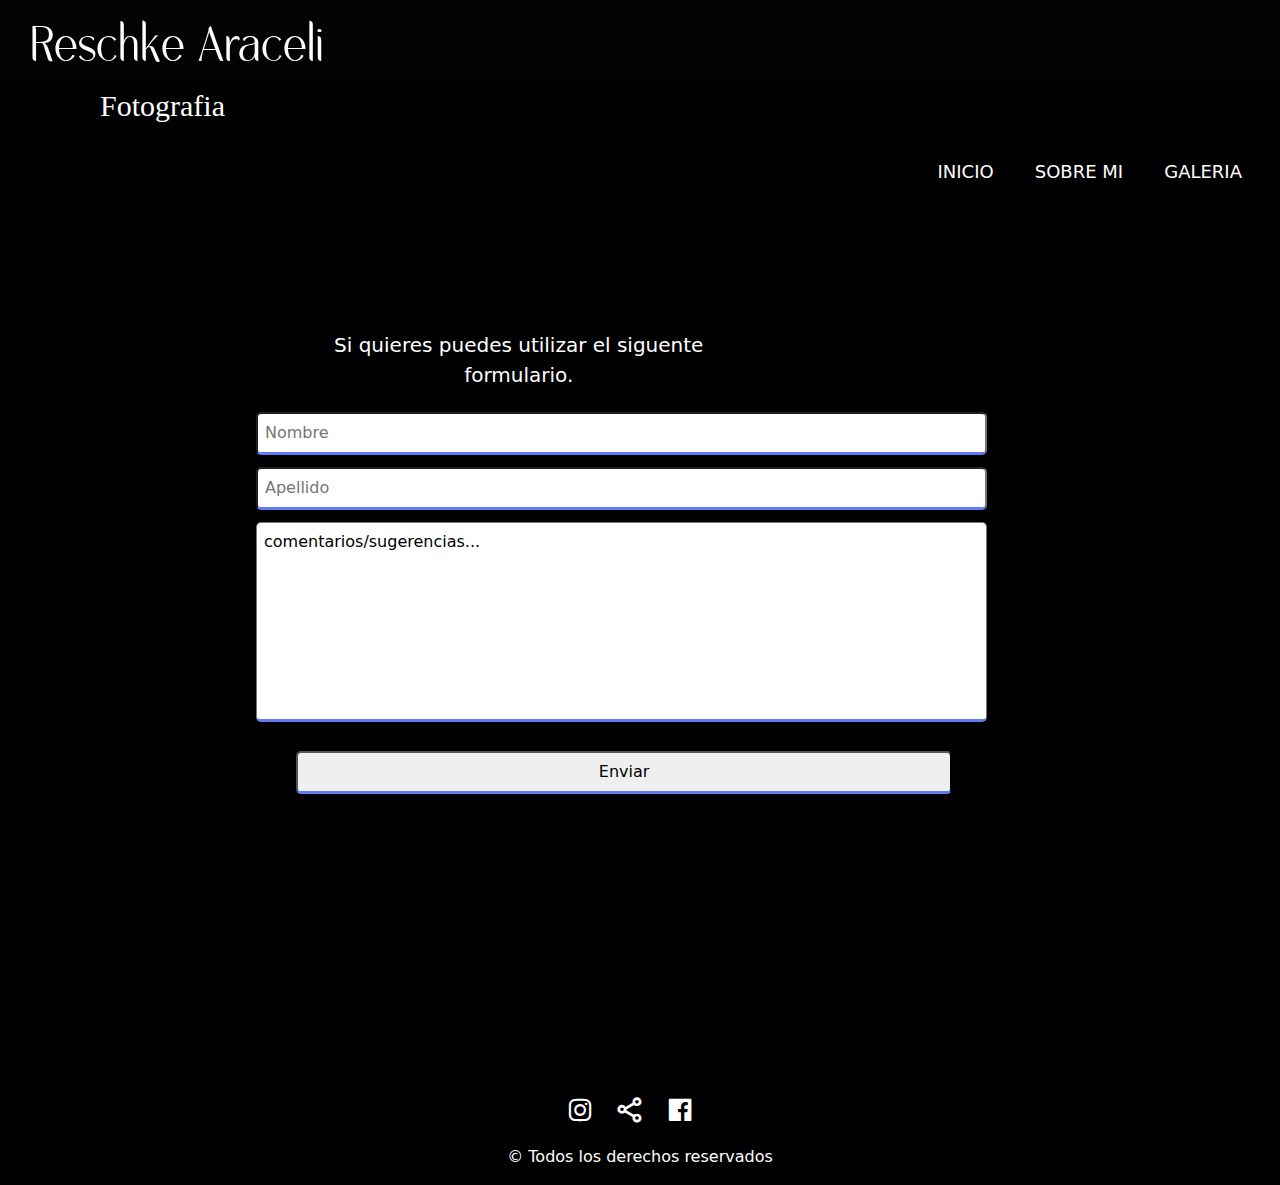
==== paginas/contacto.html @ 7e395122 "ajustesnav" ====
<!DOCTYPE html>
<html lang="en">
<head>
  <meta charset="UTF-8">
  <meta http-equiv="X-UA-Compatible" content="IE=edge">
  <meta name="viewport" content="width=device-width, initial-scale=1.0">
  <title>Contacto</title>

  <link rel="stylesheet" href="..//css/bootstrap.css">
  <link rel="stylesheet" href="..//css/style.css">
  <link href='https://unpkg.com/boxicons@2.1.4/css/boxicons.min.css' rel='stylesheet'>
  
</head>
  <body>
    <header>
      <nav>
        <link rel="import href=menu.html">
        <input type="checkbox" id="check">
        <label for="check" class="menu">
        <i class='bx bx-menu'></i>
        </label>
        <div> 
          <h1>Reschke Araceli</h1>
        </div>
        <div>
          <h2>Fotografia</h2> 
        </div>  
        
        <ul>
         <li class ="nav-item"><a href="../index.html">inicio </a></li>
         <li class="nav-item"><a href="../paginas/sobre-mi.html">sobre mi</a></li>
         <li class="nav-item "><a href="../paginas/galeria.html">galeria</a></li>
        </ul>
      </nav>
    </header>
    <main>
      <section>
        <article>
          <div class="flex-container">
            <form class="form">
    
              <p class="form-parrafo"> Si quieres puedes utilizar el siguente formulario.</p>
              
              <div class="form-section">
                <input type="text" placeholder="Nombre" class="form-input">
              </div>
    
              <div class="form-section">
               <input type="text" placeholder="Apellido"class="form-input">
              </div>                 
              
              <div class="form-section">            
                <textarea class="form-input" name="4" cols="30">comentarios/sugerencias...</textarea >
              </div>
              <div class="form-boton">
                <input type="button" value="Enviar"class="form-input">
              </div>  
             
            </form>
          </div>                    
                  
             
        </article>
      </section> 
    </main>
    <aside>
      <ul class="info-redes">                   
        <li>
          <div >
           <a href="https://www.instagram.com/reschke.araceli/"><i class='bx bxl-instagram' ></i></a>
          </div>
        </li>
        <li>
          <div >
            <a href=><i class='bx bx-share-alt'></i></a>
          </div>
        </li>
        <li>
          <div >
           <a href="https://www.facebook.com/reschke.araceli/"><i class='bx bxl-facebook-square' ></i></a>
          </div>
        </li>       
      </ul>           
      
    </aside>
    <footer class="footer-cotainer">
                
      <section class="container-info">
        <div class="derechos">
         <p>© Todos los derechos reservados </p>           
        </div>
      </section>
          
    </footer>
  </body>
</html>
---- css/style.css ----
body {
  background-color: rgb(0, 0, 0);
}

* {
  padding: 0;
  margin: 0;
  text-decoration: none;
  list-style: none;
  box-sizing: border-box;
}

@font-face {
  font-family: "Melorist";
  src: url(../fuentes/Melorist.ttf);
}
a {
  color: #fffefe;
}
a:hover {
  background-color: #ffffff;
  color: #000000;
}

nav {
  background: #030303;
  height: 80px;
  width: 100%;
}
nav ul {
  float: right;
  margin-right: 20px;
}
nav ul li {
  display: inline-block;
  line-height: 80px;
  margin: 0 5px;
}
nav ul li a {
  color: #fffefe;
  font-size: 18px;
  padding: 7px 13px;
  border-radius: 3px;
  text-transform: uppercase;
  text-decoration: none;
}
nav ul li a:hover {
  background: #f9f8f8;
  transition: 0.5s;
}
nav .menu {
  font-size: 30px;
  color: #f9f5f5;
  float: right;
  line-height: 80px;
  margin-right: 40px;
  cursor: pointer;
  display: none;
}
nav #check {
  display: none;
}
nav h1 {
  color: white;
  font-size: 50px;
  font-family: "Melorist";
  align-items: flex-start;
  padding-left: 30px;
  padding-top: 20px;
}
nav h2 {
  color: white;
  font-size: 30px;
  font-family: Louis George Cafe Light;
  padding-left: 100px;
}

img.custom {
  height: 600px;
  width: 600px;
  object-fit: scale-down;
}

aside ul li {
  display: flex;
  display: inline-block;
  margin-right: 20px;
  padding-top: 10px;
}

.info-redes {
  list-style: none;
  font-size: 30px;
  display: flex;
  justify-content: center;
  padding: 0;
  margin: 0;
  padding-top: 20px;
}

.derechos {
  display: flex;
  justify-content: center;
  padding-top: 10px;
  color: white;
}

.sobre-mi {
  display: flex;
  justify-content: center;
  padding-top: 200px;
  padding-left: 200px;
}
.sobre-mi .content-info {
  background-color: rgb(0, 0, 0);
  font-family: Louis George Cafe;
  color: white;
  width: 1000px;
  height: 700px;
  padding: 20px;
  border: 0px solid;
  position: sticky;
  text-align: justify h3;
  text-align-font-size: 40px;
  text-align-display: flex;
  text-align-justify-content: center;
  text-align-padding: 20px;
}

.gallery-container {
  display: grid;
  grid-template-columns: repeat(7, 200px);
  grid-template-rows: 120px repeat(2, 120px);
  grid-gap: 30px;
  padding-top: 150px;
  padding-left: 150px;
}
.gallery-container img {
  border-radius: 5px;
}

.flex-container {
  display: flex;
  align-items: center;
  justify-content: center;
  margin: 100px 100px;
}
.flex-container .form {
  background-color: rgb(0, 0, 0);
  margin: auto;
  padding: 150px;
  min-height: 400px;
  text-align: center;
}
.flex-container .form .form-parrafo {
  font-size: 20px;
  text-align: center;
  color: white;
  padding-left: 50px;
}
.flex-container .form .form-input {
  width: 150%;
  padding: 7px;
  margin: 6px;
  border-radius: 5px;
  border-bottom: 3px solid rgb(96, 123, 245);
}
.flex-container .form .form-input .form textarea {
  min-height: 200px;
  resize: none;
}
.flex-container .form .form-input .form-boton {
  padding: 10px;
  padding-left: 40px;
  width: 100%;
}

/*# sourceMappingURL=style.css.map */
body{
    background-color: rgb(0, 0, 0);
}
*{
    padding: 0;
    margin: 0;
    text-decoration: none;
    list-style: none;
    box-sizing: border-box;
}
@font-face{
    font-family:"Melorist" ;
    src: url(../fuentes/Melorist.ttf);
}
a{
    color: #fffefe;
}
a:hover {
    background-color: #ffffff;
    color: #000000;
}
nav{
    background: #030303;
    height: 80px;
    width: 100%;
}
nav ul{
    float: right;
    margin-right: 20px;
}
nav ul li{
    display: inline-block;
    line-height: 80px;
    margin: 0 5px;
}
nav ul li a{
    color: #fffefe;
    font-size: 18px;
    padding: 7px 13px;
    border-radius: 3px;
    text-transform: uppercase;
    text-decoration: none;
}
li a.nav-item, li a:hover{
    background: #f9f8f8;
    transition: .5s; 
}
.menu{
    font-size: 30px;
    color: #f9f5f5;
    float: right;
    line-height: 80px;
    margin-right: 40px;
    cursor: pointer;
    display: none;
}
#check{
    display: none;
}
h1{
    color: white;
    font-size: 50px;
    font-family:"Melorist";
    align-items: flex-start;
    padding-left:30px ;
    padding-top: 20px;
}
h2{
    color: white;
    font-size: 30px;
    font-family:Louis George Cafe Light;
    padding-left: 100px;
}
img.custom{
    height: 600px;
    width: 600px;
    object-fit: scale-down;
}

aside ul li {
    display: flex;
    display: inline-block; 
    margin-right: 20px; 
    padding-top: 10px;  

}
.info-redes{
    list-style: none;
    font-size: 30px;    
    display: flex;
    justify-content: center;
    padding: 0;
    margin: 0;
    padding-top: 20px;
}
.derechos{
    display: flex;
    justify-content: center;    
    padding-top: 10px;
    color: white;
}
/*sobre mi*/
.sobre-mi{
    display: flex;
    justify-content:center;    
    padding-top: 200px;
    padding-left: 200px;    
}
.content-info {
    background-color: rgb(0, 0, 0);
    font-family:Louis George Cafe; ;
    color:white;
    width: 1000px;
    height: 700px;    
    padding: 20px;
    border: 0px solid;
    position: sticky;
    text-align: justify
} 
.content-info h3 {
    font-size: 40px;
    display: flex;
    justify-content: center;
    padding: 20px;
}
/*galeria*/
.gallery-container{
    display: grid;
    grid-template-columns: repeat(7, 200px) ;
    grid-template-rows: 120px repeat(2, 120px);
    grid-gap: 30px;
    padding-top: 150px;
    padding-left: 150px;
}
.gallery-container img{
    border-radius: 5px;
}
/*contactos*/
.form{
    background-color: rgb(0, 0, 0);
    margin: auto;
    padding: 150px  ;
    min-height: 400px;
    text-align: center;
}
.form-parrafo {
    font-size: 20px;
    text-align: center;
    color: white;
    padding-left: 50px
}
.flex-container{
    display: flex; 
    align-items: center; 
    justify-content: center; 
    margin: 100px 100px;
} 
.form-input{
    width: 150%;
    padding: 7px;
    margin: 6px;
    border-radius: 5px;
    border-bottom: 3px solid rgb(96, 123, 245) ;
}
.form textarea{
    min-height: 200px;
    resize: none;
}
.form-boton{
    padding: 10px;
    padding-left: 40px;
    width: 100%;


}
@media screen and (max-width: 360px){
    .menu{
        display: block; 
        z-index: 1000;      
    }        
    ul{
        position:fixed;        
        width: 100%;        
        height: 100vh;
        background: #000000;
        top: 60px;
        left: -100%;             
        text-align:center;
        transition: all .5s;
        z-index: 1;
        
    }
    nav ul li{
        display: block;
        margin: 50px 0;
        line-height: 40px;
    } 
    nav ul li a{
        font-size: 20px;
    }  
    
    li a.nav-item, li a:hover{
        background: none;
        color: rgb(228, 244, 212);
    } 
    #check:checked ~ ul{
        left:0;
    }
    h1 {
        display: block;
        font-size: 20px;
        padding-top: 0px;
        padding-bottom: 0px;
        margin: 8px;
    }
    h2 {          
        font-size: 15px;
        padding-left: 50px;
        
    }
    aside ul li a {
       margin: 0.1;      
              
    }
    .slider{
        margin-top: 100px;
        
    }
    img.custom{
        height: 240px;
        width: 240px;
        object-fit: scale-down;       
       
    }   
            

    .footer-cotainer{
        display: flex;
        justify-content: center;
        padding-top: 200px;
        padding-bottom: 10px;
    }
    
    .gallery-container {
        display: grid;
        grid-template-columns: repeat(1, 1fr);
        grid-gap: 20px;
        padding-right: 200px;
        padding-left: 100px;

    } 
    .gallery-container img {
        grid-row-end:span 2 ;
           
    }
    .sobre-mi{
        display: flex;
       justify-content:center; 
       padding-top: 10px;
       padding-left: 5px;
       padding-right: 5px; 

    }
    .fijo{
        position:sticky;
        top: 0;
        background-color: #060606;
        padding: 12px;
    }
    .content-info {
        background-color: rgb(5, 5, 5);
        font-family:Louis George Cafe; ;
        color:white;
        width: 400px;
        height: 600px; 
        overflow: auto;
        padding: 10px;
        text-align:justify;
        margin: auto;     
    }
    .content-info h3 {
        font-size: 20px;
        display: flex;
        justify-content: center;
        padding: 20px;           
    }
    
    .form{
        background-color: rgb(0, 0, 0);
        padding: 0px ;
        padding-right: 100px;       
        text-align: center;  
    }
    .flex-container{
        display: flex;
        justify-content: center;       
    }    
    .form-parrafo{
        font-size: 15px;
        text-align: left;
    }
    .flex-container{
        display: flex; 
        align-items: center; 
        justify-content: center; 
        margin: 0px ;
        width: 100%;
        height: 100%;
        padding-top: 50px;        
        padding-right: 30px;    
    }  
}
@media screen and (max-width: 768px){
    .menu{
        padding-left: 20px;
    }
    nav ul li a{
        font-size: 12px;
    }
}
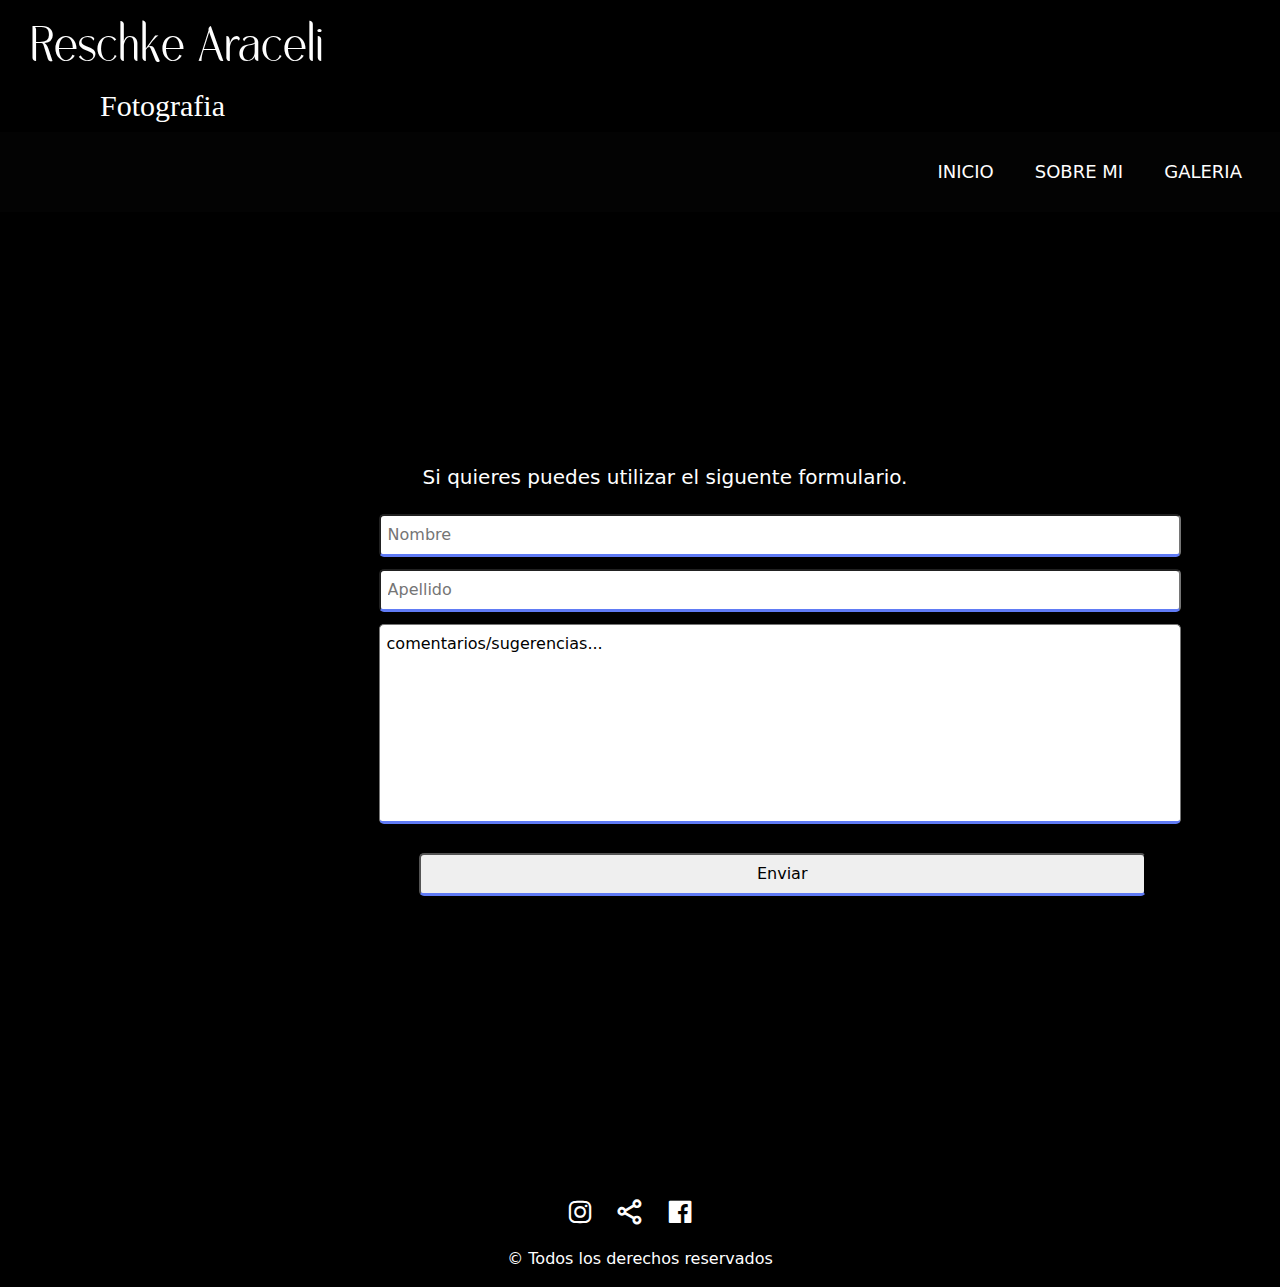
==== commit bbfea0f8: "ajustes de navegador" ====
--- a/paginas/contacto.html
+++ b/paginas/contacto.html
@@ -13,26 +13,27 @@
 </head>
   <body>
     <header>
+      <div> 
+        <h1>Reschke Araceli</h1>
+      </div>
+      <div>
+        <h2>Fotografia</h2> 
+      </div>
+    </header>  
       <nav>
         <link rel="import href=menu.html">
         <input type="checkbox" id="check">
         <label for="check" class="menu">
         <i class='bx bx-menu'></i>
         </label>
-        <div> 
-          <h1>Reschke Araceli</h1>
-        </div>
-        <div>
-          <h2>Fotografia</h2> 
-        </div>  
-        
+                
         <ul>
          <li class ="nav-item"><a href="../index.html">inicio </a></li>
          <li class="nav-item"><a href="../paginas/sobre-mi.html">sobre mi</a></li>
          <li class="nav-item "><a href="../paginas/galeria.html">galeria</a></li>
         </ul>
       </nav>
-    </header>
+    
     <main>
       <section>
         <article>
--- a/css/style.css
+++ b/css/style.css
@@ -1,42 +1,39 @@
-body {
+body{
   background-color: rgb(0, 0, 0);
 }
-
-* {
+*{
   padding: 0;
   margin: 0;
   text-decoration: none;
   list-style: none;
   box-sizing: border-box;
 }
-
-@font-face {
-  font-family: "Melorist";
+@font-face{
+  font-family:"Melorist" ;
   src: url(../fuentes/Melorist.ttf);
 }
-a {
+a{
   color: #fffefe;
 }
 a:hover {
   background-color: #ffffff;
   color: #000000;
 }
-
-nav {
+nav{
   background: #030303;
   height: 80px;
   width: 100%;
 }
-nav ul {
+nav ul{
   float: right;
   margin-right: 20px;
 }
-nav ul li {
+nav ul li{
   display: inline-block;
   line-height: 80px;
   margin: 0 5px;
 }
-nav ul li a {
+nav ul li a{
   color: #fffefe;
   font-size: 18px;
   padding: 7px 13px;
@@ -44,11 +41,11 @@
   text-transform: uppercase;
   text-decoration: none;
 }
-nav ul li a:hover {
+li a.nav-item, li a:hover{
   background: #f9f8f8;
-  transition: 0.5s;
-}
-nav .menu {
+  transition: .5s; 
+}
+.menu{
   font-size: 30px;
   color: #f9f5f5;
   float: right;
@@ -57,25 +54,24 @@
   cursor: pointer;
   display: none;
 }
-nav #check {
+#check{
   display: none;
 }
-nav h1 {
+h1{
   color: white;
   font-size: 50px;
-  font-family: "Melorist";
+  font-family:"Melorist";
   align-items: flex-start;
-  padding-left: 30px;
+  padding-left:30px ;
   padding-top: 20px;
 }
-nav h2 {
+h2{
   color: white;
   font-size: 30px;
-  font-family: Louis George Cafe Light;
+  font-family:Louis George Cafe Light;
   padding-left: 100px;
 }
-
-img.custom {
+img.custom{
   height: 600px;
   width: 600px;
   object-fit: scale-down;
@@ -83,416 +79,242 @@
 
 aside ul li {
   display: flex;
-  display: inline-block;
-  margin-right: 20px;
-  padding-top: 10px;
-}
-
-.info-redes {
+  display: inline-block; 
+  margin-right: 20px; 
+  padding-top: 10px;  
+
+}
+.info-redes{
   list-style: none;
-  font-size: 30px;
+  font-size: 30px;    
   display: flex;
   justify-content: center;
   padding: 0;
   margin: 0;
   padding-top: 20px;
 }
-
-.derechos {
-  display: flex;
-  justify-content: center;
+.derechos{
+  display: flex;
+  justify-content: center;    
   padding-top: 10px;
   color: white;
 }
-
-.sobre-mi {
-  display: flex;
-  justify-content: center;
+/*sobre mi*/
+.sobre-mi{
+  display: flex;
+  justify-content:center;    
   padding-top: 200px;
-  padding-left: 200px;
-}
-.sobre-mi .content-info {
+  padding-left: 200px;    
+}
+.content-info {
   background-color: rgb(0, 0, 0);
-  font-family: Louis George Cafe;
-  color: white;
+  font-family:Louis George Cafe; ;
+  color:white;
   width: 1000px;
-  height: 700px;
+  height: 700px;    
   padding: 20px;
   border: 0px solid;
   position: sticky;
-  text-align: justify h3;
-  text-align-font-size: 40px;
-  text-align-display: flex;
-  text-align-justify-content: center;
-  text-align-padding: 20px;
-}
-
-.gallery-container {
+  text-align: justify
+} 
+.content-info h3 {
+  font-size: 40px;
+  display: flex;
+  justify-content: center;
+  padding: 20px;
+}
+/*galeria*/
+.gallery-container{
   display: grid;
-  grid-template-columns: repeat(7, 200px);
+  grid-template-columns: repeat(7, 200px) ;
   grid-template-rows: 120px repeat(2, 120px);
   grid-gap: 30px;
   padding-top: 150px;
   padding-left: 150px;
 }
-.gallery-container img {
+.gallery-container img{
   border-radius: 5px;
 }
-
-.flex-container {
-  display: flex;
-  align-items: center;
-  justify-content: center;
-  margin: 100px 100px;
-}
-.flex-container .form {
+/*contactos*/
+.form{
   background-color: rgb(0, 0, 0);
   margin: auto;
-  padding: 150px;
+  padding: 150px  ;
   min-height: 400px;
   text-align: center;
 }
-.flex-container .form .form-parrafo {
+.form-parrafo {
   font-size: 20px;
   text-align: center;
   color: white;
-  padding-left: 50px;
-}
-.flex-container .form .form-input {
+  padding-left: 50px
+}
+.flex-container{
+  display: flex; 
+  align-items: center; 
+  justify-content: center; 
+  margin: 100px 100px;
+} 
+.form-input{
   width: 150%;
   padding: 7px;
   margin: 6px;
   border-radius: 5px;
-  border-bottom: 3px solid rgb(96, 123, 245);
-}
-.flex-container .form .form-input .form textarea {
+  border-bottom: 3px solid rgb(96, 123, 245) ;
+}
+.form textarea{
   min-height: 200px;
   resize: none;
 }
-.flex-container .form .form-input .form-boton {
+.form-boton{
   padding: 10px;
   padding-left: 40px;
   width: 100%;
-}
-
-/*# sourceMappingURL=style.css.map */
-body{
-    background-color: rgb(0, 0, 0);
-}
-*{
-    padding: 0;
-    margin: 0;
-    text-decoration: none;
-    list-style: none;
-    box-sizing: border-box;
-}
-@font-face{
-    font-family:"Melorist" ;
-    src: url(../fuentes/Melorist.ttf);
-}
-a{
-    color: #fffefe;
-}
-a:hover {
-    background-color: #ffffff;
-    color: #000000;
-}
-nav{
-    background: #030303;
-    height: 80px;
-    width: 100%;
-}
-nav ul{
-    float: right;
-    margin-right: 20px;
-}
-nav ul li{
-    display: inline-block;
-    line-height: 80px;
-    margin: 0 5px;
-}
-nav ul li a{
-    color: #fffefe;
-    font-size: 18px;
-    padding: 7px 13px;
-    border-radius: 3px;
-    text-transform: uppercase;
-    text-decoration: none;
-}
-li a.nav-item, li a:hover{
-    background: #f9f8f8;
-    transition: .5s; 
-}
-.menu{
-    font-size: 30px;
-    color: #f9f5f5;
-    float: right;
-    line-height: 80px;
-    margin-right: 40px;
-    cursor: pointer;
-    display: none;
-}
-#check{
-    display: none;
-}
-h1{
-    color: white;
-    font-size: 50px;
-    font-family:"Melorist";
-    align-items: flex-start;
-    padding-left:30px ;
-    padding-top: 20px;
-}
-h2{
-    color: white;
-    font-size: 30px;
-    font-family:Louis George Cafe Light;
-    padding-left: 100px;
-}
-img.custom{
-    height: 600px;
-    width: 600px;
-    object-fit: scale-down;
-}
-
-aside ul li {
-    display: flex;
-    display: inline-block; 
-    margin-right: 20px; 
-    padding-top: 10px;  
-
-}
-.info-redes{
-    list-style: none;
-    font-size: 30px;    
-    display: flex;
-    justify-content: center;
-    padding: 0;
-    margin: 0;
-    padding-top: 20px;
-}
-.derechos{
-    display: flex;
-    justify-content: center;    
-    padding-top: 10px;
-    color: white;
-}
-/*sobre mi*/
-.sobre-mi{
-    display: flex;
-    justify-content:center;    
-    padding-top: 200px;
-    padding-left: 200px;    
-}
-.content-info {
-    background-color: rgb(0, 0, 0);
-    font-family:Louis George Cafe; ;
-    color:white;
-    width: 1000px;
-    height: 700px;    
-    padding: 20px;
-    border: 0px solid;
-    position: sticky;
-    text-align: justify
-} 
-.content-info h3 {
-    font-size: 40px;
-    display: flex;
-    justify-content: center;
-    padding: 20px;
-}
-/*galeria*/
-.gallery-container{
-    display: grid;
-    grid-template-columns: repeat(7, 200px) ;
-    grid-template-rows: 120px repeat(2, 120px);
-    grid-gap: 30px;
-    padding-top: 150px;
-    padding-left: 150px;
-}
-.gallery-container img{
-    border-radius: 5px;
-}
-/*contactos*/
-.form{
-    background-color: rgb(0, 0, 0);
-    margin: auto;
-    padding: 150px  ;
-    min-height: 400px;
-    text-align: center;
-}
-.form-parrafo {
-    font-size: 20px;
-    text-align: center;
-    color: white;
-    padding-left: 50px
-}
-.flex-container{
-    display: flex; 
-    align-items: center; 
-    justify-content: center; 
-    margin: 100px 100px;
-} 
-.form-input{
-    width: 150%;
-    padding: 7px;
-    margin: 6px;
-    border-radius: 5px;
-    border-bottom: 3px solid rgb(96, 123, 245) ;
-}
-.form textarea{
-    min-height: 200px;
-    resize: none;
-}
-.form-boton{
-    padding: 10px;
-    padding-left: 40px;
-    width: 100%;
 
 
 }
 @media screen and (max-width: 360px){
-    .menu{
-        display: block; 
-        z-index: 1000;      
-    }        
-    ul{
-        position:fixed;        
-        width: 100%;        
-        height: 100vh;
-        background: #000000;
-        top: 60px;
-        left: -100%;             
-        text-align:center;
-        transition: all .5s;
-        z-index: 1;
-        
-    }
-    nav ul li{
-        display: block;
-        margin: 50px 0;
-        line-height: 40px;
-    } 
-    nav ul li a{
-        font-size: 20px;
-    }  
-    
-    li a.nav-item, li a:hover{
-        background: none;
-        color: rgb(228, 244, 212);
-    } 
-    #check:checked ~ ul{
-        left:0;
-    }
-    h1 {
-        display: block;
-        font-size: 20px;
-        padding-top: 0px;
-        padding-bottom: 0px;
-        margin: 8px;
-    }
-    h2 {          
-        font-size: 15px;
-        padding-left: 50px;
-        
-    }
-    aside ul li a {
-       margin: 0.1;      
-              
-    }
-    .slider{
-        margin-top: 100px;
-        
-    }
-    img.custom{
-        height: 240px;
-        width: 240px;
-        object-fit: scale-down;       
-       
-    }   
+  .menu{
+      display: block; 
+      z-index: 1000;      
+  }        
+  ul{
+      position:fixed;        
+      width: 100%;        
+      height: 100vh;
+      background: #000000;
+      top: 60px;
+      left: -100%;             
+      text-align:center;
+      transition: all .5s;
+      z-index: 1;
+      
+  }
+  nav ul li{
+      display: block;
+      margin: 50px 0;
+      line-height: 40px;
+  } 
+  nav ul li a{
+      font-size: 20px;
+  }  
+  
+  li a.nav-item, li a:hover{
+      background: none;
+      color: rgb(228, 244, 212);
+  } 
+  #check:checked ~ ul{
+      left:0;
+  }
+  h1 {
+      display: block;
+      font-size: 20px;
+      padding-top: 0px;
+      padding-bottom: 0px;
+      margin: 8px;
+  }
+  h2 {          
+      font-size: 15px;
+      padding-left: 50px;
+      
+  }
+  aside ul li a {
+     margin: 0.1;      
             
-
-    .footer-cotainer{
-        display: flex;
-        justify-content: center;
-        padding-top: 200px;
-        padding-bottom: 10px;
-    }
-    
-    .gallery-container {
-        display: grid;
-        grid-template-columns: repeat(1, 1fr);
-        grid-gap: 20px;
-        padding-right: 200px;
-        padding-left: 100px;
-
-    } 
-    .gallery-container img {
-        grid-row-end:span 2 ;
-           
-    }
-    .sobre-mi{
-        display: flex;
-       justify-content:center; 
-       padding-top: 10px;
-       padding-left: 5px;
-       padding-right: 5px; 
-
-    }
-    .fijo{
-        position:sticky;
-        top: 0;
-        background-color: #060606;
-        padding: 12px;
-    }
-    .content-info {
-        background-color: rgb(5, 5, 5);
-        font-family:Louis George Cafe; ;
-        color:white;
-        width: 400px;
-        height: 600px; 
-        overflow: auto;
-        padding: 10px;
-        text-align:justify;
-        margin: auto;     
-    }
-    .content-info h3 {
-        font-size: 20px;
-        display: flex;
-        justify-content: center;
-        padding: 20px;           
-    }
-    
-    .form{
-        background-color: rgb(0, 0, 0);
-        padding: 0px ;
-        padding-right: 100px;       
-        text-align: center;  
-    }
-    .flex-container{
-        display: flex;
-        justify-content: center;       
-    }    
-    .form-parrafo{
-        font-size: 15px;
-        text-align: left;
-    }
-    .flex-container{
-        display: flex; 
-        align-items: center; 
-        justify-content: center; 
-        margin: 0px ;
-        width: 100%;
-        height: 100%;
-        padding-top: 50px;        
-        padding-right: 30px;    
-    }  
+  }
+  .slider{
+      margin-top: 100px;
+      
+  }
+  img.custom{
+      height: 240px;
+      width: 240px;
+      object-fit: scale-down;       
+     
+  }   
+          
+
+  .footer-cotainer{
+      display: flex;
+      justify-content: center;
+      padding-top: 200px;
+      padding-bottom: 10px;
+  }
+  
+  .gallery-container {
+      display: grid;
+      grid-template-columns: repeat(1, 1fr);
+      grid-gap: 20px;
+      padding-right: 200px;
+      padding-left: 100px;
+
+  } 
+  .gallery-container img {
+      grid-row-end:span 2 ;
+         
+  }
+  .sobre-mi{
+      display: flex;
+     justify-content:center; 
+     padding-top: 10px;
+     padding-left: 5px;
+     padding-right: 5px; 
+
+  }
+  .fijo{
+      position:sticky;
+      top: 0;
+      background-color: #060606;
+      padding: 12px;
+  }
+  .content-info {
+      background-color: rgb(5, 5, 5);
+      font-family:Louis George Cafe; ;
+      color:white;
+      width: 400px;
+      height: 600px; 
+      overflow: auto;
+      padding: 10px;
+      text-align:justify;
+      margin: auto;     
+  }
+  .content-info h3 {
+      font-size: 20px;
+      display: flex;
+      justify-content: center;
+      padding: 20px;           
+  }
+  
+  .form{
+      background-color: rgb(0, 0, 0);
+      padding: 0px ;
+      padding-right: 100px;       
+      text-align: center;  
+  }
+  .flex-container{
+      display: flex;
+      justify-content: center;       
+  }    
+  .form-parrafo{
+      font-size: 15px;
+      text-align: left;
+  }
+  .flex-container{
+      display: flex; 
+      align-items: center; 
+      justify-content: center; 
+      margin: 0px ; 
+      width: 100%;
+      height: 100%;
+      padding-top: 50px;        
+      padding-right: 30px;    
+  }  
 }
 @media screen and (max-width: 768px){
-    .menu{
-        padding-left: 20px;
-    }
-    nav ul li a{
-        font-size: 12px;
-    }
-}
+  .menu{
+      padding-left: 20px;
+  }
+  nav ul li a{
+      font-size: 12px;
+  }
+}
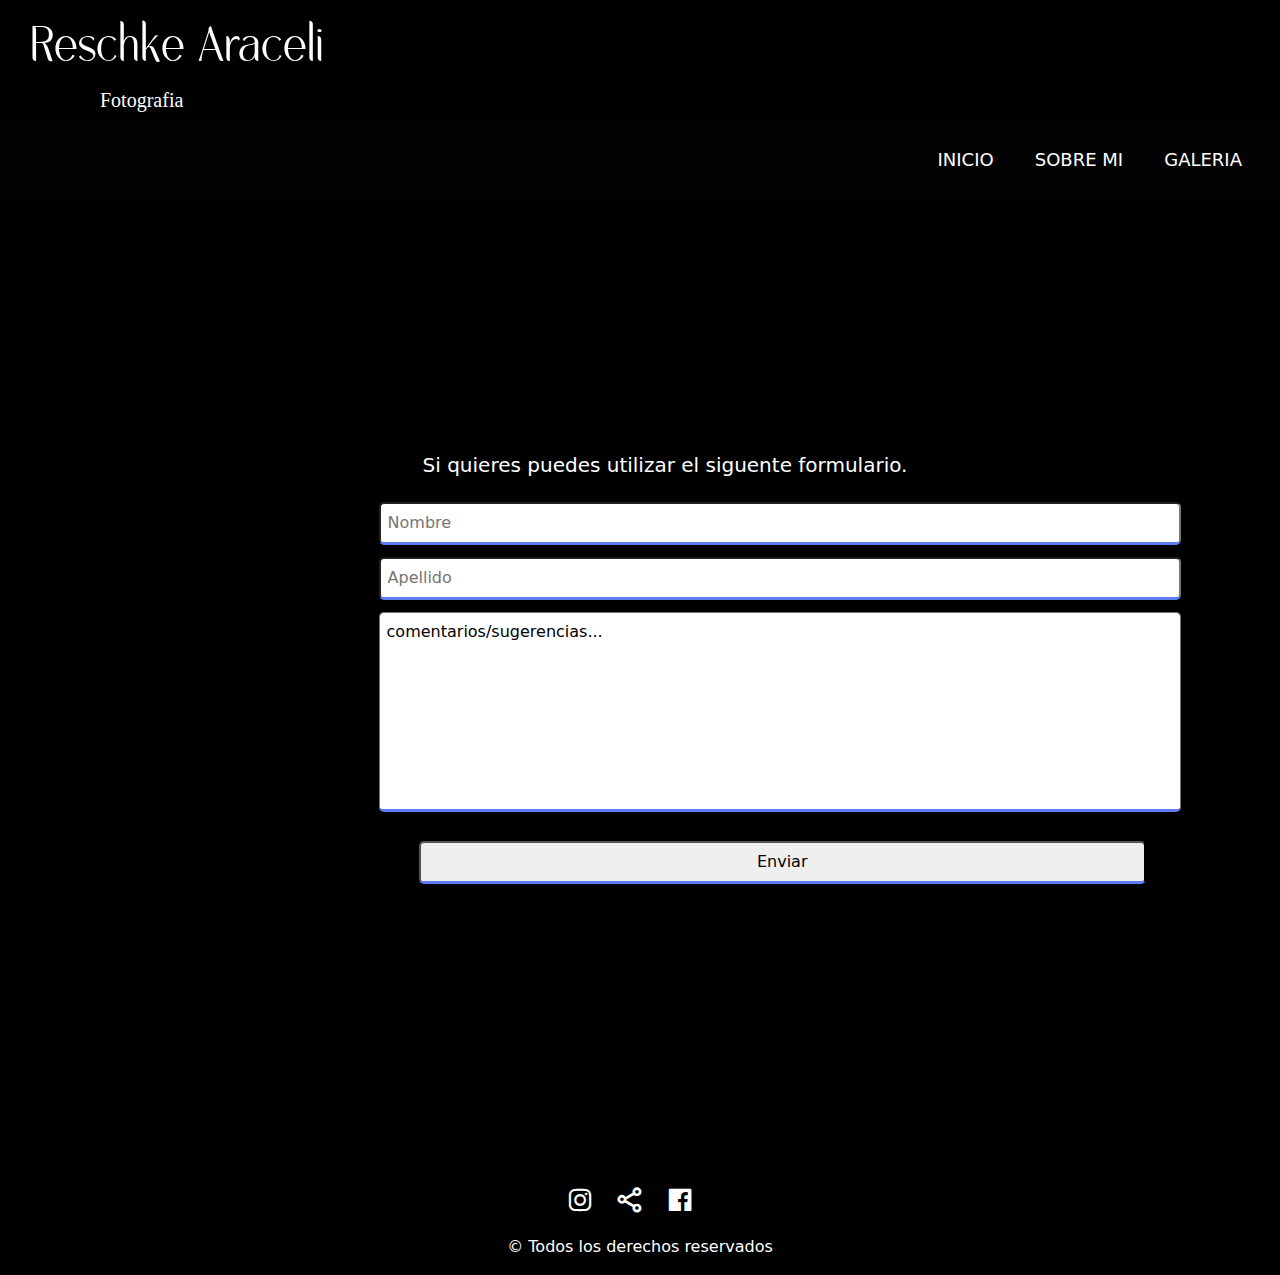
==== commit 3c08e6e8: "cambio de galeria" ====
--- a/paginas/contacto.html
+++ b/paginas/contacto.html
@@ -12,27 +12,28 @@
   
 </head>
   <body>
-    <header>
-      <div> 
-        <h1>Reschke Araceli</h1>
-      </div>
-      <div>
-        <h2>Fotografia</h2> 
-      </div>
-    </header>  
+    <header>      
+        <div> 
+          <h1>Reschke Araceli</h1>
+        </div>
+        <div>
+          <h2>Fotografia</h2> 
+        </div>
+    </header>
       <nav>
-        <link rel="import href=menu.html">
+        
         <input type="checkbox" id="check">
         <label for="check" class="menu">
         <i class='bx bx-menu'></i>
-        </label>
-                
+        </label>        
+        
         <ul>
          <li class ="nav-item"><a href="../index.html">inicio </a></li>
          <li class="nav-item"><a href="../paginas/sobre-mi.html">sobre mi</a></li>
          <li class="nav-item "><a href="../paginas/galeria.html">galeria</a></li>
         </ul>
       </nav>
+      
     
     <main>
       <section>
--- a/css/style.css
+++ b/css/style.css
@@ -1,5 +1,8 @@
 body{
   background-color: rgb(0, 0, 0);
+}
+*, *:before, *:after {
+  box-sizing: inherit;
 }
 *{
   padding: 0;
@@ -67,15 +70,16 @@
 }
 h2{
   color: white;
-  font-size: 30px;
+  font-size: 20px;
   font-family:Louis George Cafe Light;
   padding-left: 100px;
 }
 img.custom{
   height: 600px;
   width: 600px;
-  object-fit: scale-down;
-}
+  object-fit: scale-down; 
+  
+} 
 
 aside ul li {
   display: flex;
@@ -103,7 +107,7 @@
 .sobre-mi{
   display: flex;
   justify-content:center;    
-  padding-top: 200px;
+  padding-top: 30px;
   padding-left: 200px;    
 }
 .content-info {
@@ -126,14 +130,16 @@
 /*galeria*/
 .gallery-container{
   display: grid;
-  grid-template-columns: repeat(7, 200px) ;
-  grid-template-rows: 120px repeat(2, 120px);
+  grid-template-columns: repeat(6, 1fr) ;
   grid-gap: 30px;
-  padding-top: 150px;
-  padding-left: 150px;
+  padding:200;
+  margin: 0;
 }
 .gallery-container img{
   border-radius: 5px;
+  height: 200px;
+  width: 200px;
+  object-fit: cover;
 }
 /*contactos*/
 .form{
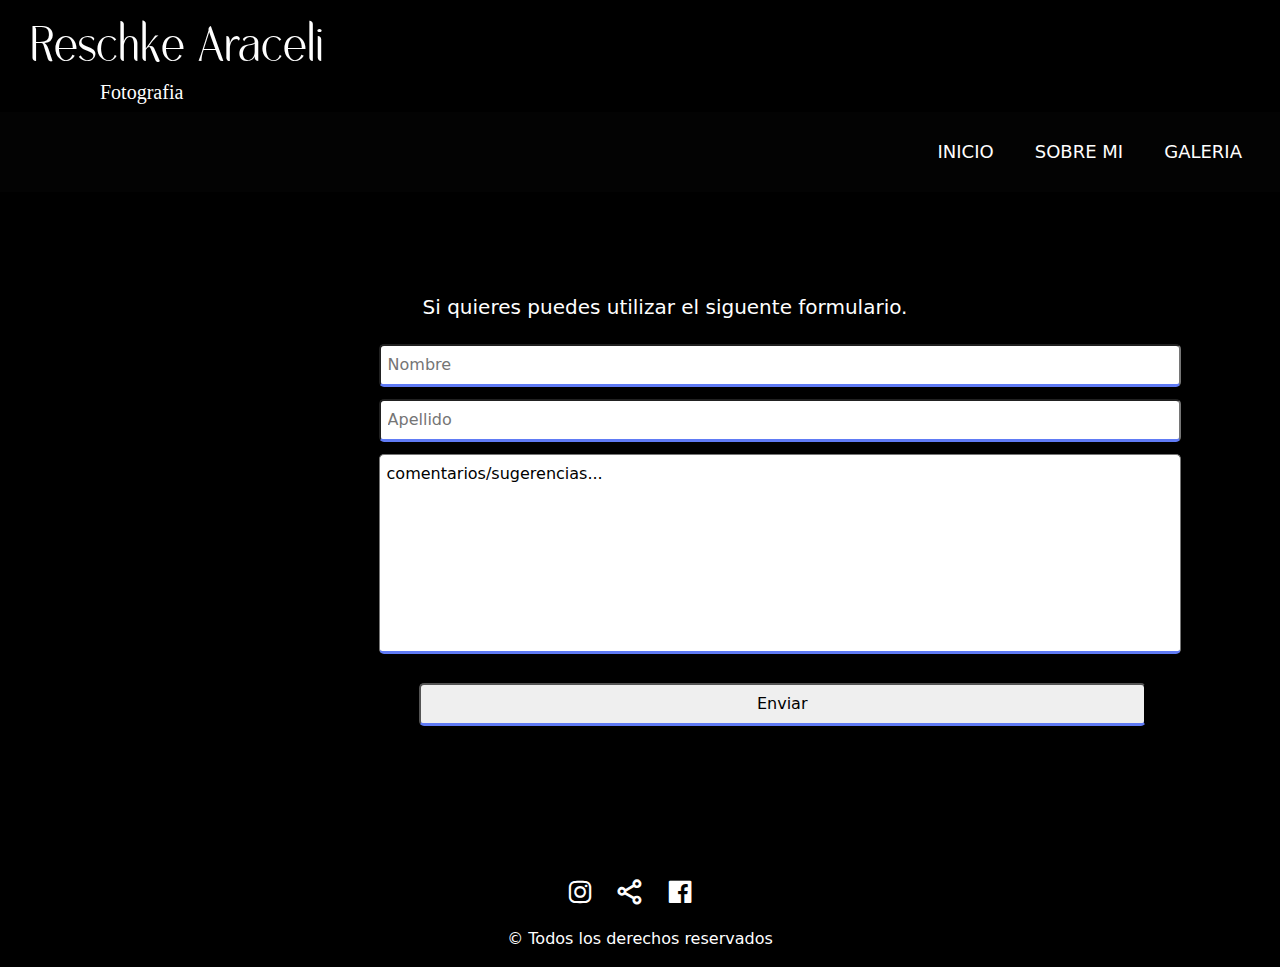
==== commit 21b9522b: "ajustes" ====
--- a/paginas/contacto.html
+++ b/paginas/contacto.html
@@ -35,9 +35,10 @@
       </nav>
       
     
-    <main>
+    <main class="contenedor">
       <section>
         <article>
+          
           <div class="flex-container">
             <form class="form">
     
--- a/css/style.css
+++ b/css/style.css
@@ -65,6 +65,7 @@
   font-size: 50px;
   font-family:"Melorist";
   align-items: flex-start;
+  margin-bottom: 0;
   padding-left:30px ;
   padding-top: 20px;
 }
@@ -74,6 +75,7 @@
   font-family:Louis George Cafe Light;
   padding-left: 100px;
 }
+
 img.custom{
   height: 600px;
   width: 600px;
@@ -128,25 +130,30 @@
   padding: 20px;
 }
 /*galeria*/
+.contenedor ul li {
+  max-width: 120rem;
+  margin:0 auto;
+}
+
 .gallery-container{
+  list-style: none;
   display: grid;
   grid-template-columns: repeat(6, 1fr) ;
-  grid-gap: 30px;
-  padding:200;
-  margin: 0;
+  grid-gap: 20px;
+  
 }
 .gallery-container img{
   border-radius: 5px;
-  height: 200px;
-  width: 200px;
+  height: 250px;
+  width: 250px;
+  padding:0; 
+  margin: 20px;;
   object-fit: cover;
 }
 /*contactos*/
 .form{
   background-color: rgb(0, 0, 0);
-  margin: auto;
-  padding: 150px  ;
-  min-height: 400px;
+  margin: auto;  
   text-align: center;
 }
 .form-parrafo {
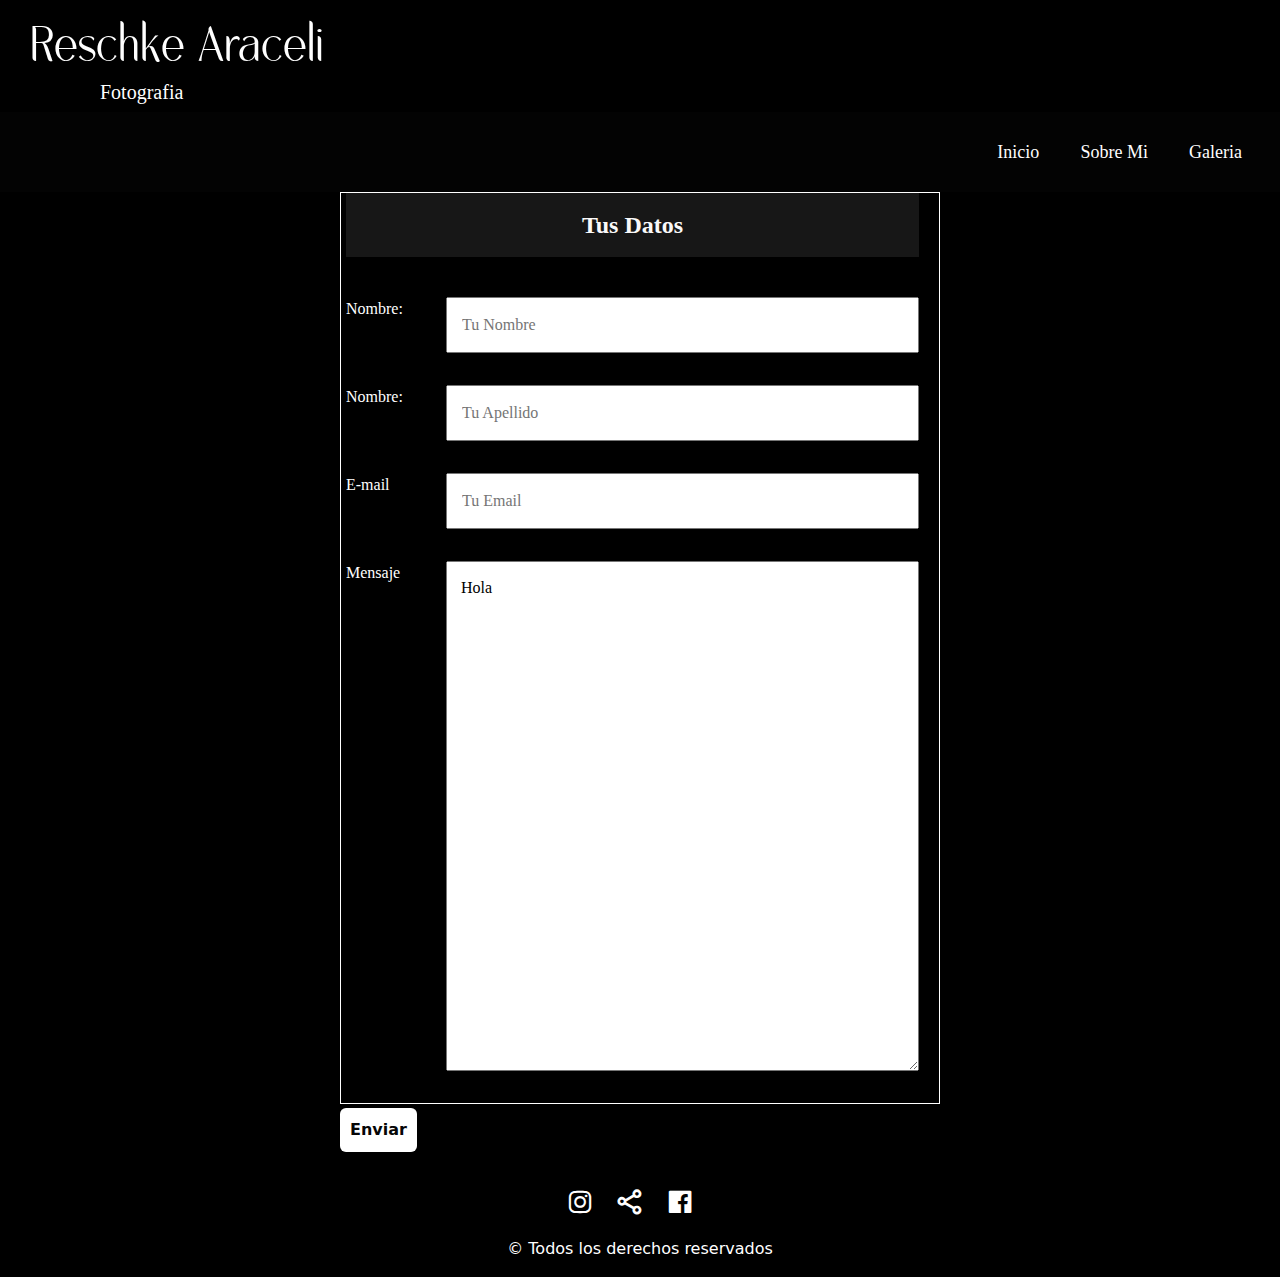
==== commit f128e91a: "nuevos cambios" ====
--- a/paginas/contacto.html
+++ b/paginas/contacto.html
@@ -28,41 +28,41 @@
         </label>        
         
         <ul>
-         <li class ="nav-item"><a href="../index.html">inicio </a></li>
-         <li class="nav-item"><a href="../paginas/sobre-mi.html">sobre mi</a></li>
-         <li class="nav-item "><a href="../paginas/galeria.html">galeria</a></li>
+         <li class ="nav-item"><a href="../index.html">Inicio </a></li>
+         <li class="nav-item"><a href="../paginas/sobre-mi.html">Sobre Mi</a></li>
+         <li class="nav-item "><a href="../paginas/galeria.html">Galeria</a></li>
         </ul>
       </nav>
       
     
-    <main class="contenedor">
+    <main >
       <section>
         <article>
-          
-          <div class="flex-container">
-            <form class="form">
-    
-              <p class="form-parrafo"> Si quieres puedes utilizar el siguente formulario.</p>
-              
-              <div class="form-section">
-                <input type="text" placeholder="Nombre" class="form-input">
+          <form class="formulario">
+            <fieldset>
+              <legend>Tus Datos</legend>
+              <div class="campo">
+                <label for="nombre">Nombre:</label>
+                <input class="input" id="nombre" type="tex" placeholder="Tu Nombre">
               </div>
-    
-              <div class="form-section">
-               <input type="text" placeholder="Apellido"class="form-input">
-              </div>                 
-              
-              <div class="form-section">            
-                <textarea class="form-input" name="4" cols="30">comentarios/sugerencias...</textarea >
+              <div class="campo">
+                <label for="Apellido">Nombre:</label>
+                <input class="input" id="Apellido" type="tex" placeholder="Tu Apellido">
               </div>
-              <div class="form-boton">
-                <input type="button" value="Enviar"class="form-input">
-              </div>  
-             
-            </form>
-          </div>                    
-                  
-             
+              <div class="campo">
+                <label for="Email">E-mail</label>
+                <input class="input" id="email" type="email" placeholder="Tu Email">
+              </div>
+              <div class="campo">
+                <label for="tel">Mensaje</label>
+                <textarea rows="20" cols="18">Hola</textarea>
+              </div>
+            </fieldset>
+
+            <input class="btn"  type="submit" value="Enviar">
+
+          </form>   
+
         </article>
       </section> 
     </main>
--- a/css/style.css
+++ b/css/style.css
@@ -39,14 +39,13 @@
 nav ul li a{
   color: #fffefe;
   font-size: 18px;
+  font-family: Louis George Cafe Light;
   padding: 7px 13px;
   border-radius: 3px;
-  text-transform: uppercase;
   text-decoration: none;
 }
 li a.nav-item, li a:hover{
-  background: #f9f8f8;
-  transition: .5s; 
+  background: #f9f8f8;  
 }
 .menu{
   font-size: 30px;
@@ -79,20 +78,20 @@
 img.custom{
   height: 600px;
   width: 600px;
-  object-fit: scale-down; 
-  
-} 
+  object-fit: scale-down;
+
+}
 
 aside ul li {
   display: flex;
-  display: inline-block; 
-  margin-right: 20px; 
-  padding-top: 10px;  
+  display: inline-block;
+  margin-right: 20px;
+  padding-top: 10px;
 
 }
 .info-redes{
   list-style: none;
-  font-size: 30px;    
+  font-size: 30px;
   display: flex;
   justify-content: center;
   padding: 0;
@@ -101,121 +100,130 @@
 }
 .derechos{
   display: flex;
-  justify-content: center;    
+  justify-content: center;
   padding-top: 10px;
   color: white;
 }
 /*sobre mi*/
 .sobre-mi{
   display: flex;
-  justify-content:center;    
+  justify-content:center;
   padding-top: 30px;
-  padding-left: 200px;    
+  padding-left: 200px;
 }
 .content-info {
   background-color: rgb(0, 0, 0);
   font-family:Louis George Cafe; ;
   color:white;
   width: 1000px;
-  height: 700px;    
+  height: 700px;
   padding: 20px;
   border: 0px solid;
   position: sticky;
   text-align: justify
-} 
+}
 .content-info h3 {
+  font-family:"Melorist";
   font-size: 40px;
   display: flex;
   justify-content: center;
   padding: 20px;
 }
 /*galeria*/
-.contenedor ul li {
-  max-width: 120rem;
-  margin:0 auto;
-}
-
-.gallery-container{
-  list-style: none;
-  display: grid;
-  grid-template-columns: repeat(6, 1fr) ;
-  grid-gap: 20px;
-  
-}
-.gallery-container img{
-  border-radius: 5px;
+#galeria .col-lg-4 {
+  margin: 0;
+  padding: 25px;
+}
+#galeria img{
+  width: 100%;
   height: 250px;
-  width: 250px;
-  padding:0; 
-  margin: 20px;;
-  object-fit: cover;
+}
+#galeria img:hover{
+  border: 5px solid #ffff;
 }
 /*contactos*/
-.form{
-  background-color: rgb(0, 0, 0);
-  margin: auto;  
+.formulario{
+  max-width: 600px;
+  margin:0 auto;  
+}
+.formulario fieldset{
+  font-family:Louis George Cafe Light;
+  border: 1px solid #ffffff;  
+  color: #ffffff;
+  padding-left: 5px ;
+  padding-right: 20px;
+}
+.formulario legend{
+  background-color: #171717;
+  font-family:Louis George Cafe Light;
   text-align: center;
-}
-.form-parrafo {
-  font-size: 20px;
+  width: 100%;
+  color:#faf9f9;
+  font-weight: 900;
+  padding: 14px;
+  margin-bottom: 40px;
+}
+.campo{
+  display: flex;
+  margin-bottom: 32px;
+}
+.campo label{
+  flex-basis:100px ;
+}
+.campo input[type="tex"],
+.campo input[type="email"],
+textarea  {
+  flex: 1;
+  padding: 14px;
+  font-family:Louis George Cafe Light;
+}
+.btn{
+  background-color: #fff;  
+  color:#060606;
+  padding:10px;
+  margin-top: 4px;
+  font-weight: 900;
   text-align: center;
-  color: white;
-  padding-left: 50px
-}
-.flex-container{
-  display: flex; 
-  align-items: center; 
-  justify-content: center; 
-  margin: 100px 100px;
-} 
-.form-input{
-  width: 150%;
-  padding: 7px;
-  margin: 6px;
-  border-radius: 5px;
-  border-bottom: 3px solid rgb(96, 123, 245) ;
-}
-.form textarea{
-  min-height: 200px;
-  resize: none;
-}
-.form-boton{
-  padding: 10px;
-  padding-left: 40px;
-  width: 100%;
-
-
-}
+  transition: background-color .3s ease-out ;
+  border: #ffffff;
+}
+.btn:hover{
+  cursor: pointer;
+}
+
+
+
+
 @media screen and (max-width: 360px){
   .menu{
-      display: block; 
-      z-index: 1000;      
-  }        
+      display: block;
+      z-index: 1000;
+  }
   ul{
-      position:fixed;        
-      width: 100%;        
+      position:fixed;
+      width: 100%;
       height: 100vh;
       background: #000000;
       top: 60px;
-      left: -100%;             
+      left: -100%;
       text-align:center;
       transition: all .5s;
       z-index: 1;
-      
+
   }
   nav ul li{
       display: block;
       margin: 50px 0;
       line-height: 40px;
-  } 
+  }
   nav ul li a{
       font-size: 20px;
-  }  
-  
+  }
+
   li a.nav-item, li a:hover{
       background: none;
       color: rgb(228, 244, 212);
-  } 
+  }
   #check:checked ~ ul{
       left:0;
   }
@@ -226,26 +234,26 @@
       padding-bottom: 0px;
       margin: 8px;
   }
-  h2 {          
+  h2 {
       font-size: 15px;
       padding-left: 50px;
-      
+
   }
   aside ul li a {
-     margin: 0.1;      
-            
+     margin: 0.1;
+
   }
   .slider{
       margin-top: 100px;
-      
+
   }
   img.custom{
       height: 240px;
       width: 240px;
-      object-fit: scale-down;       
-     
-  }   
-          
+      object-fit: scale-down;
+
+  }
+
 
   .footer-cotainer{
       display: flex;
@@ -253,25 +261,13 @@
       padding-top: 200px;
       padding-bottom: 10px;
   }
-  
-  .gallery-container {
-      display: grid;
-      grid-template-columns: repeat(1, 1fr);
-      grid-gap: 20px;
-      padding-right: 200px;
-      padding-left: 100px;
-
-  } 
-  .gallery-container img {
-      grid-row-end:span 2 ;
-         
-  }
+
   .sobre-mi{
       display: flex;
-     justify-content:center; 
+     justify-content:center;
      padding-top: 10px;
      padding-left: 5px;
-     padding-right: 5px; 
+     padding-right: 5px;
 
   }
   .fijo{
@@ -285,43 +281,44 @@
       font-family:Louis George Cafe; ;
       color:white;
       width: 400px;
-      height: 600px; 
+      height: 600px;
       overflow: auto;
       padding: 10px;
       text-align:justify;
-      margin: auto;     
+      margin: auto;
   }
   .content-info h3 {
+      font-family:"Melorist";
       font-size: 20px;
       display: flex;
       justify-content: center;
-      padding: 20px;           
-  }
-  
+      padding: 20px;
+  }
+
   .form{
       background-color: rgb(0, 0, 0);
       padding: 0px ;
-      padding-right: 100px;       
-      text-align: center;  
+      padding-right: 100px;
+      text-align: center;
   }
   .flex-container{
       display: flex;
-      justify-content: center;       
-  }    
+      justify-content: center;
+  }
   .form-parrafo{
       font-size: 15px;
       text-align: left;
   }
   .flex-container{
-      display: flex; 
-      align-items: center; 
-      justify-content: center; 
-      margin: 0px ; 
+      display: flex;
+      align-items: center;
+      justify-content: center;
+      margin: 0px ;
       width: 100%;
       height: 100%;
-      padding-top: 50px;        
-      padding-right: 30px;    
-  }  
+      padding-top: 50px;
+      padding-right: 30px;
+  }
 }
 @media screen and (max-width: 768px){
   .menu{
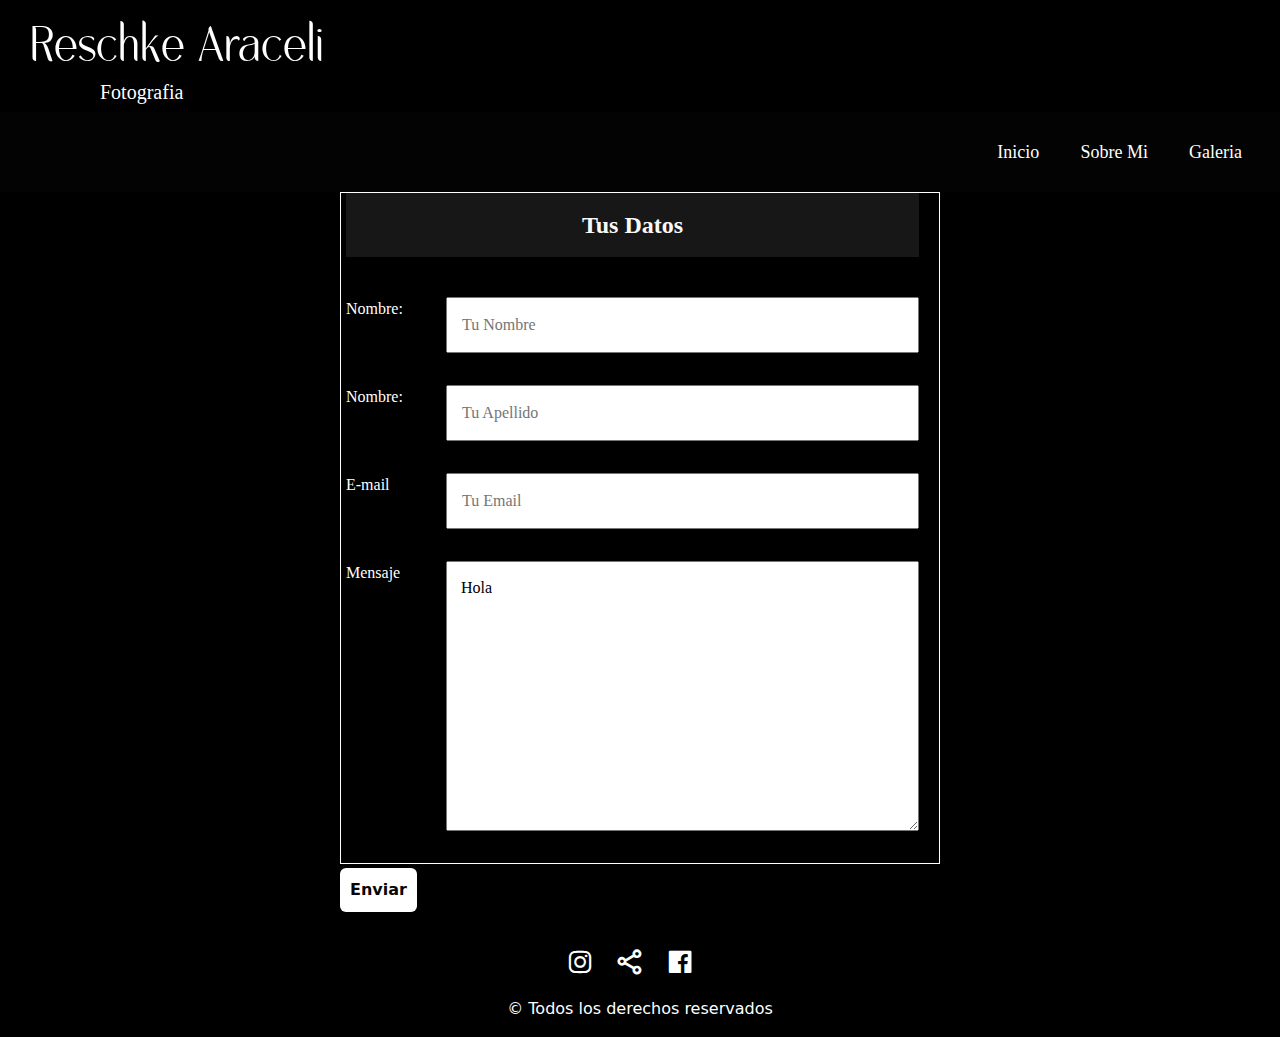
==== commit c956e0d4: "ajustes sobremi y conctactod" ====
--- a/paginas/contacto.html
+++ b/paginas/contacto.html
@@ -55,7 +55,7 @@
               </div>
               <div class="campo">
                 <label for="tel">Mensaje</label>
-                <textarea rows="20" cols="18">Hola</textarea>
+                <textarea rows="10" cols="18">Hola</textarea>
               </div>
             </fieldset>
 
--- a/css/style.css
+++ b/css/style.css
@@ -20,7 +20,7 @@
 }
 a:hover {
   background-color: #ffffff;
-  color: #000000;
+  color: #000000;  
 }
 nav{
   background: #030303;
@@ -42,7 +42,7 @@
   font-family: Louis George Cafe Light;
   padding: 7px 13px;
   border-radius: 3px;
-  text-decoration: none;
+  text-decoration: none;  
 }
 li a.nav-item, li a:hover{
   background: #f9f8f8;  
@@ -53,13 +53,13 @@
   float: right;
   line-height: 80px;
   margin-right: 40px;
-  cursor: pointer;
+  cursor: pointer;  
   display: none;
 }
 #check{
   display: none;
 }
-h1{
+h1 {
   color: white;
   font-size: 50px;
   font-family:"Melorist";
@@ -74,20 +74,17 @@
   font-family:Louis George Cafe Light;
   padding-left: 100px;
 }
-
 img.custom{
   height: 600px;
   width: 600px;
   object-fit: scale-down;
 
 }
-
 aside ul li {
   display: flex;
   display: inline-block;
   margin-right: 20px;
   padding-top: 10px;
-
 }
 .info-redes{
   list-style: none;
@@ -106,28 +103,30 @@
 }
 /*sobre mi*/
 .sobre-mi{
-  display: flex;
-  justify-content:center;
-  padding-top: 30px;
-  padding-left: 200px;
-}
-.content-info {
-  background-color: rgb(0, 0, 0);
-  font-family:Louis George Cafe; ;
-  color:white;
-  width: 1000px;
-  height: 700px;
-  padding: 20px;
-  border: 0px solid;
-  position: sticky;
-  text-align: justify
-}
-.content-info h3 {
+  background-image: linear-gradient(to left, transparent 50%, rgb(4, 4, 4) 50%, rgb(5, 5, 5) 100%),
+  url(../fotos/fotoo44.jpg);
+  background-position: right center;
+  padding: 20px 0;
+  margin-top: 100px;
+  margin-bottom: 180px;
+  background-repeat: no-repeat;
+  background-size: 100%, 1900px;
+}
+.sobre-mi-grid{
+  display: grid;
+  grid-template-columns: repeat(2, 1fr);  
+}
+.texto-sobre-mi{
+  grid-column: 2/1; 
+  color: #fff;
+  font-family:Louis George Cafe Light;
+  justify-content: center;  
+  padding: 0 30px ;
+  
+}
+.texto-sobre-mi h3{
   font-family:"Melorist";
-  font-size: 40px;
-  display: flex;
-  justify-content: center;
-  padding: 20px;
+  color: #fff;
 }
 /*galeria*/
 #galeria .col-lg-4 {
@@ -141,6 +140,8 @@
 #galeria img:hover{
   border: 5px solid #ffff;
 }
+
+
 /*contactos*/
 .formulario{
   max-width: 600px;
@@ -184,7 +185,7 @@
   margin-top: 4px;
   font-weight: 900;
   text-align: center;
-  transition: background-color .3s ease-out ;
+  transition:.3s ease-out ;
   border: #ffffff;
 }
 .btn:hover{
@@ -196,135 +197,128 @@
 
 @media screen and (max-width: 360px){
   .menu{
-      display: block;
-      z-index: 1000;
+    display: block;
+    z-index: 1000;
   }
   ul{
-      position:fixed;
-      width: 100%;
-      height: 100vh;
-      background: #000000;
-      top: 60px;
-      left: -100%;
-      text-align:center;
-      transition: all .5s;
-      z-index: 1;
+    position:fixed;
+    width: 100%;
+    height: 100vh;
+    background: #000000;
+    top: 60px;
+    left: -100%;
+    text-align:center;
+    transition: all .5s;
+    z-index: 1;
 
   }
   nav ul li{
-      display: block;
-      margin: 50px 0;
-      line-height: 40px;
+    display: block;
+    margin: 50px 0;
+    line-height: 40px;
   }
   nav ul li a{
-      font-size: 20px;
+    font-size: 20px;
   }
 
   li a.nav-item, li a:hover{
-      background: none;
-      color: rgb(228, 244, 212);
+    background: none;
+    color: rgb(228, 244, 212);
   }
   #check:checked ~ ul{
-      left:0;
+    left:0;
   }
   h1 {
-      display: block;
-      font-size: 20px;
-      padding-top: 0px;
-      padding-bottom: 0px;
-      margin: 8px;
+    display: block;
+    font-size: 20px;
+    padding-top: 0px;
+    padding-bottom: 0px;
+    margin: 8px;
   }
   h2 {
-      font-size: 15px;
-      padding-left: 50px;
+    font-size: 15px;
+    padding-left: 50px;
 
   }
   aside ul li a {
-     margin: 0.1;
+    margin: 0.1;
 
   }
   .slider{
-      margin-top: 100px;
+    margin-top: 100px;
 
   }
   img.custom{
-      height: 240px;
-      width: 240px;
-      object-fit: scale-down;
-
-  }
-
-
+    height: 240px;
+    width: 240px;
+    object-fit: scale-down;
+
+  }
   .footer-cotainer{
-      display: flex;
-      justify-content: center;
-      padding-top: 200px;
-      padding-bottom: 10px;
+    display: flex;
+    justify-content: center;
+    padding-top: 200px;
+    padding-bottom: 10px;
   }
 
   .sobre-mi{
-      display: flex;
-     justify-content:center;
-     padding-top: 10px;
-     padding-left: 5px;
-     padding-right: 5px;
-
-  }
-  .fijo{
-      position:sticky;
-      top: 0;
-      background-color: #060606;
-      padding: 12px;
-  }
+    display: flex;
+    justify-content:center;
+    padding-top: 10px;
+    padding-left: 5px;
+    padding-right: 5px;
+
+  }
+  
   .content-info {
-      background-color: rgb(5, 5, 5);
-      font-family:Louis George Cafe; ;
-      color:white;
-      width: 400px;
-      height: 600px;
-      overflow: auto;
-      padding: 10px;
-      text-align:justify;
-      margin: auto;
+    background-color: rgb(5, 5, 5);
+    font-family:Louis George Cafe; ;
+    color:white;
+    width: 400px;
+    height: 600px;
+    overflow: auto;
+    padding: 10px;
+    text-align:justify;
+    margin: auto;
   }
   .content-info h3 {
-      font-family:"Melorist";
-      font-size: 20px;
-      display: flex;
-      justify-content: center;
-      padding: 20px;
+    font-family:"Melorist";
+    font-size: 20px;
+    display: flex;
+    justify-content: center;
+    padding: 20px;
   }
 
   .form{
-      background-color: rgb(0, 0, 0);
-      padding: 0px ;
-      padding-right: 100px;
-      text-align: center;
+    background-color: rgb(0, 0, 0);
+    padding: 0px ;
+    padding-right: 100px;
+    text-align: center;
   }
   .flex-container{
-      display: flex;
-      justify-content: center;
+    display: flex;
+    justify-content: center;
   }
   .form-parrafo{
-      font-size: 15px;
-      text-align: left;
+    font-size: 15px;
+    text-align: left;
   }
   .flex-container{
-      display: flex;
-      align-items: center;
-      justify-content: center;
-      margin: 0px ;
-      width: 100%;
-      height: 100%;
-      padding-top: 50px;
-      padding-right: 30px;
+    display: flex;
+    align-items: center;
+    justify-content: center;
+    margin: 0px ;
+    width: 100%;
+    height: 100%;
+    padding-top: 50px;
+    padding-right: 30px;
   }
 }
 @media screen and (max-width: 768px){
   .menu{
-      padding-left: 20px;
+    padding-left: 20px;
   }
   nav ul li a{
-      font-size: 12px;
-  }
-}
+    font-size: 12px;
+  }
+}
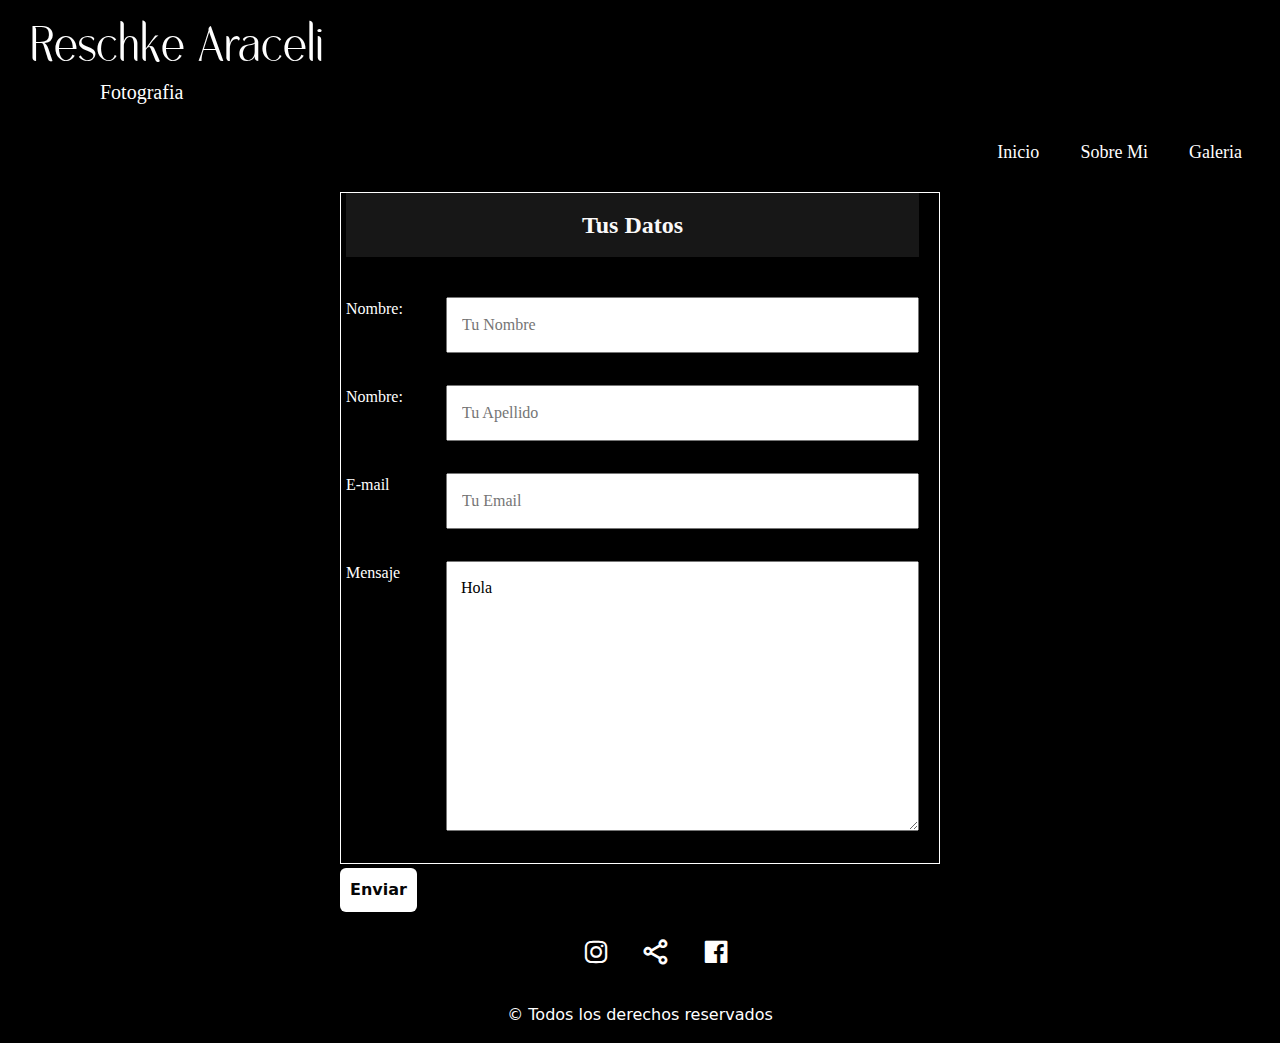
==== commit dbb947f7: "ajustes responsive" ====
--- a/paginas/contacto.html
+++ b/paginas/contacto.html
@@ -66,8 +66,8 @@
         </article>
       </section> 
     </main>
-    <aside>
-      <ul class="info-redes">                   
+    <aside class="info-redes">
+      <ul class="redes">                   
         <li>
           <div >
            <a href="https://www.instagram.com/reschke.araceli/"><i class='bx bxl-instagram' ></i></a>
--- a/css/style.css
+++ b/css/style.css
@@ -23,7 +23,7 @@
   color: #000000;  
 }
 nav{
-  background: #030303;
+  background: #000000;
   height: 80px;
   width: 100%;
 }
@@ -52,7 +52,7 @@
   color: #f9f5f5;
   float: right;
   line-height: 80px;
-  margin-right: 40px;
+  margin-right: 10px;
   cursor: pointer;  
   display: none;
 }
@@ -80,20 +80,15 @@
   object-fit: scale-down;
 
 }
-aside ul li {
-  display: flex;
-  display: inline-block;
-  margin-right: 20px;
-  padding-top: 10px;
-}
 .info-redes{
-  list-style: none;
+  margin-top: 0px;
+  padding-top: 20px;
   font-size: 30px;
+}
+.redes{
   display: flex;
   justify-content: center;
-  padding: 0;
-  margin: 0;
-  padding-top: 20px;
+  gap: 30px;
 }
 .derechos{
   display: flex;
@@ -103,7 +98,7 @@
 }
 /*sobre mi*/
 .sobre-mi{
-  background-image: linear-gradient(to left, transparent 50%, rgb(4, 4, 4) 50%, rgb(5, 5, 5) 100%),
+  background-image: linear-gradient(to left, transparent 50%, rgb(0, 0, 0) 50%, rgb(0, 0, 0) 100%),
   url(../fotos/fotoo44.jpg);
   background-position: right center;
   padding: 20px 0;
@@ -203,7 +198,7 @@
   ul{
     position:fixed;
     width: 100%;
-    height: 100vh;
+    height: 100vh; 
     background: #000000;
     top: 60px;
     left: -100%;
@@ -254,71 +249,70 @@
     object-fit: scale-down;
 
   }
+  
   .footer-cotainer{
     display: flex;
     justify-content: center;
-    padding-top: 200px;
+    padding:0px;
     padding-bottom: 10px;
   }
 
-  .sobre-mi{
+  .sobre-mi{   
+    background-image: linear-gradient(to left, transparent 100%, rgb(0, 0, 0) 50%, rgb(0, 0, 0) 100%),
+    url(../fotos/fotoo44.jpg); 
+    background-position:right  center;     
+    margin: 0px 0;
+    padding: 0px 0;
+        
+    background-repeat: no-repeat;
+    background-size: 100%, 1000px;
+   
+  } 
+  .sobre-mi-grid{
+    display: grid;
+    grid-template-columns: repeat(1, 1fr);
+  }
+  .texto-sobre-mi{
+    grid-column: 1; 
+    color: #fff;
+    font-family:Louis George Cafe Light;
+    justify-content: center;  
+    font-size: 13px;
+    padding: 30px ; 
+    
+  } 
+  .formulario{
+    max-width: 300px;
+    height: 600px;
+    margin:0 auto;  
+  } 
+  .formulario legend{
+    
+    padding: 5px;
+    margin-bottom: 20px;
+  }
+  .campo{
     display: flex;
-    justify-content:center;
-    padding-top: 10px;
-    padding-left: 5px;
-    padding-right: 5px;
-
-  }
-  
-  .content-info {
-    background-color: rgb(5, 5, 5);
-    font-family:Louis George Cafe; ;
-    color:white;
-    width: 400px;
-    height: 600px;
-    overflow: auto;
-    padding: 10px;
-    text-align:justify;
-    margin: auto;
-  }
-  .content-info h3 {
-    font-family:"Melorist";
-    font-size: 20px;
-    display: flex;
-    justify-content: center;
-    padding: 20px;
-  }
-
-  .form{
-    background-color: rgb(0, 0, 0);
-    padding: 0px ;
-    padding-right: 100px;
-    text-align: center;
-  }
-  .flex-container{
-    display: flex;
-    justify-content: center;
-  }
-  .form-parrafo{
-    font-size: 15px;
-    text-align: left;
-  }
-  .flex-container{
-    display: flex;
-    align-items: center;
-    justify-content: center;
-    margin: 0px ;
-    width: 100%;
-    height: 100%;
-    padding-top: 50px;
-    padding-right: 30px;
-  }
+    margin-bottom: 30px;
+  }
+  .campo label{
+    flex-basis:80px ;
+  }
+  .campo input[type="tex"],
+  .campo input[type="email"],
+  textarea  {
+  flex: 1;
+  padding: 8px;
+  font-family:Louis George Cafe Light;
+}
+  
+  
+
+  
 }
 @media screen and (max-width: 768px){
   .menu{
     padding-left: 20px;
   }
-  nav ul li a{
-    font-size: 12px;
-  }
-}
+ 
+} 
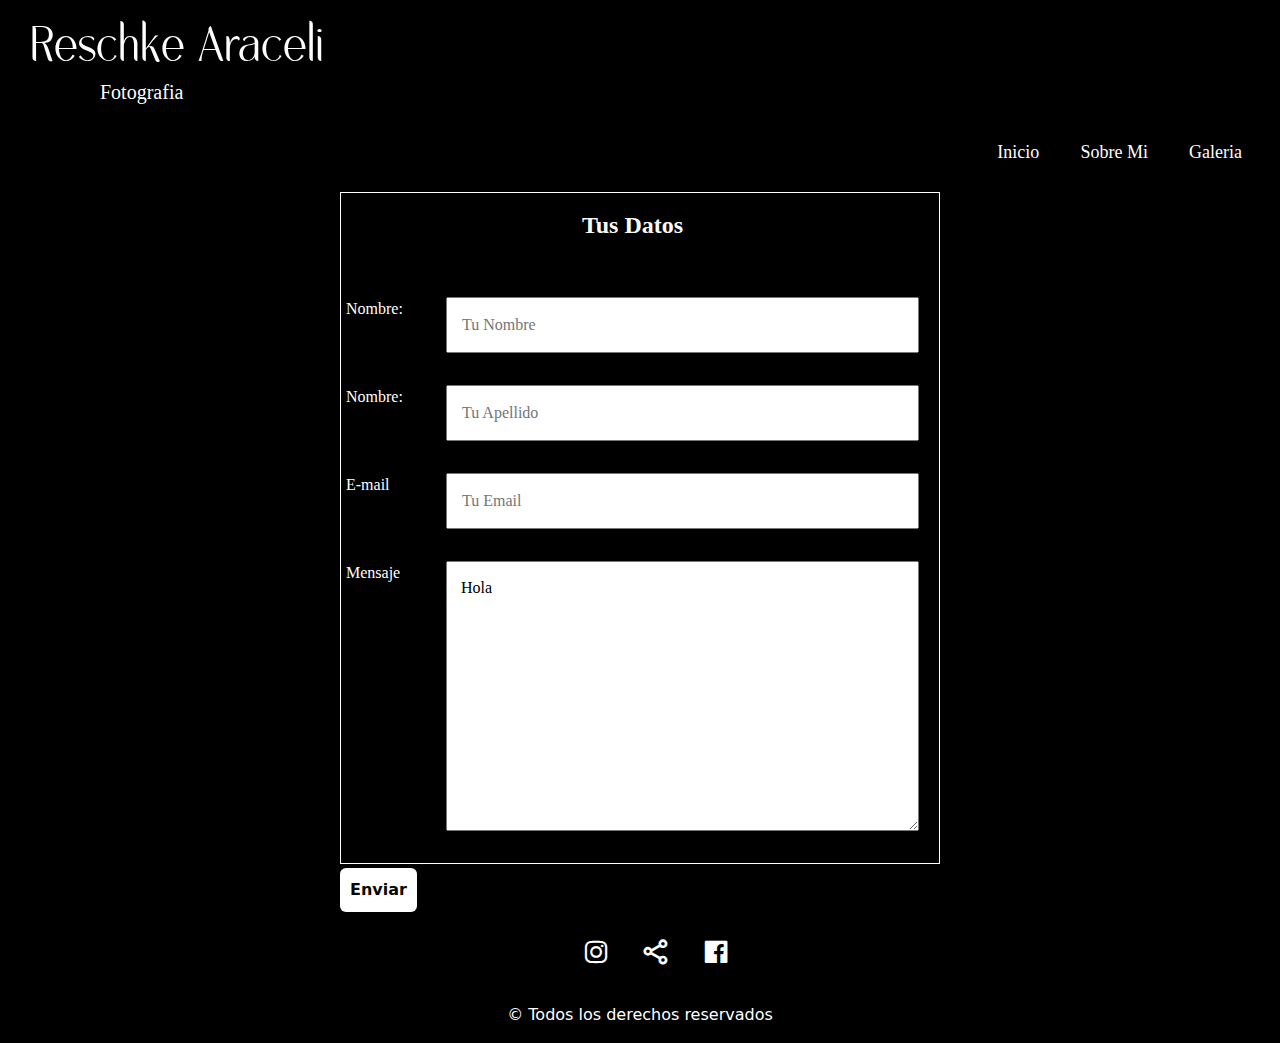
==== commit c9fa2682: "otros cambios" ====
--- a/paginas/contacto.html
+++ b/paginas/contacto.html
@@ -112,10 +112,4 @@
       
                           
                  
-                   
-   
-    
-
-   
-          
- +                   --- a/css/style.css
+++ b/css/style.css
@@ -150,7 +150,7 @@
   padding-right: 20px;
 }
 .formulario legend{
-  background-color: #171717;
+  background-color: #000000;
   font-family:Louis George Cafe Light;
   text-align: center;
   width: 100%;
@@ -186,6 +186,7 @@
 .btn:hover{
   cursor: pointer;
 }
+
 
 
 
@@ -235,10 +236,7 @@
     padding-left: 50px;
 
   }
-  aside ul li a {
-    margin: 0.1;
-
-  }
+  
   .slider{
     margin-top: 100px;
 
